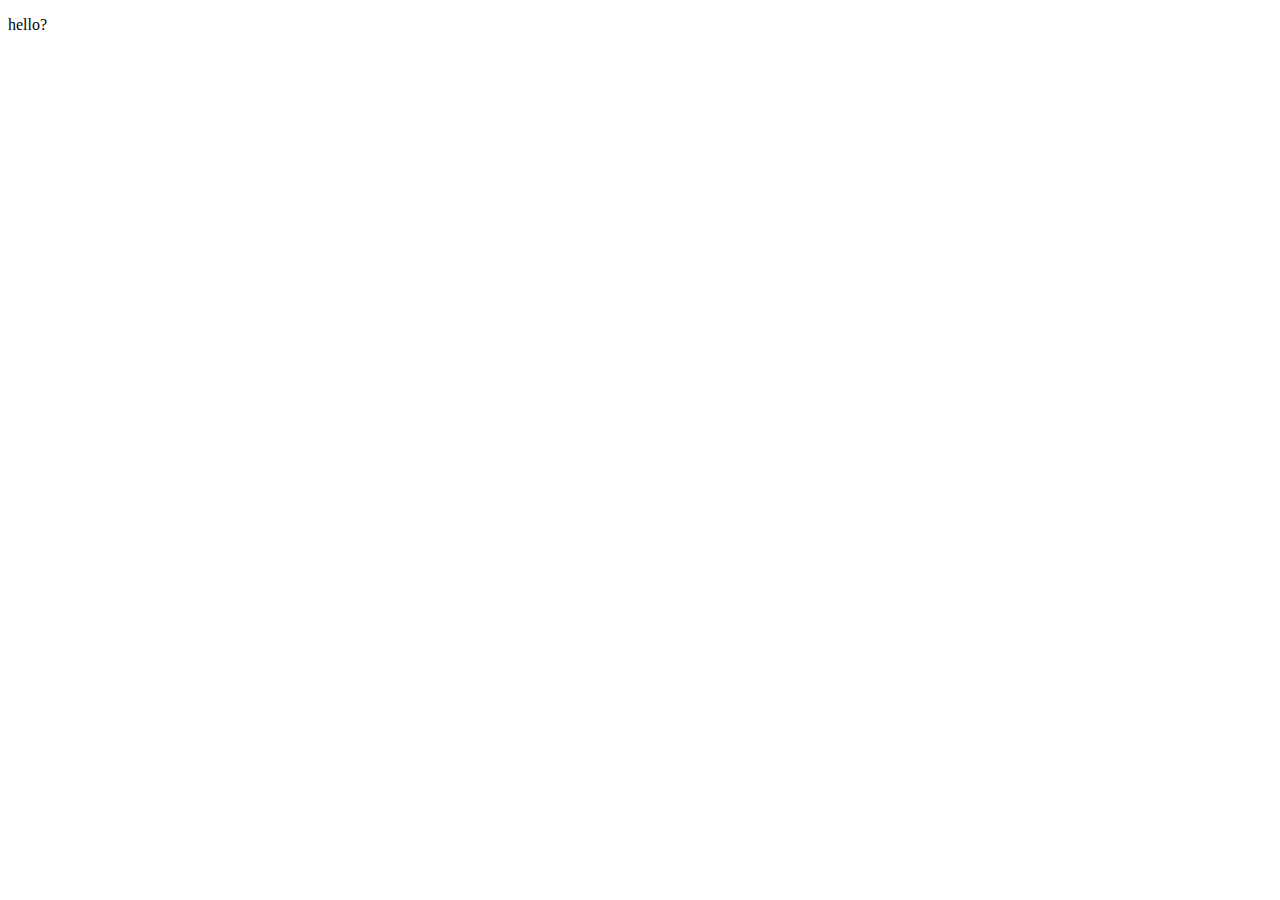
==== index.html @ af05ab69 "Create index.html" ====
<!DOCTYPE html>
<html lang="en">
<head>
  <meta charset="UTF-8">
  <meta http-equiv="X-UA-Compatible" content="IE=edge">
  <meta name="viewport" content="width=device-width, initial-scale=1.0">
  <title>Document</title>
</head>
<body>
  <p>hello?</p>
</body>
</html>
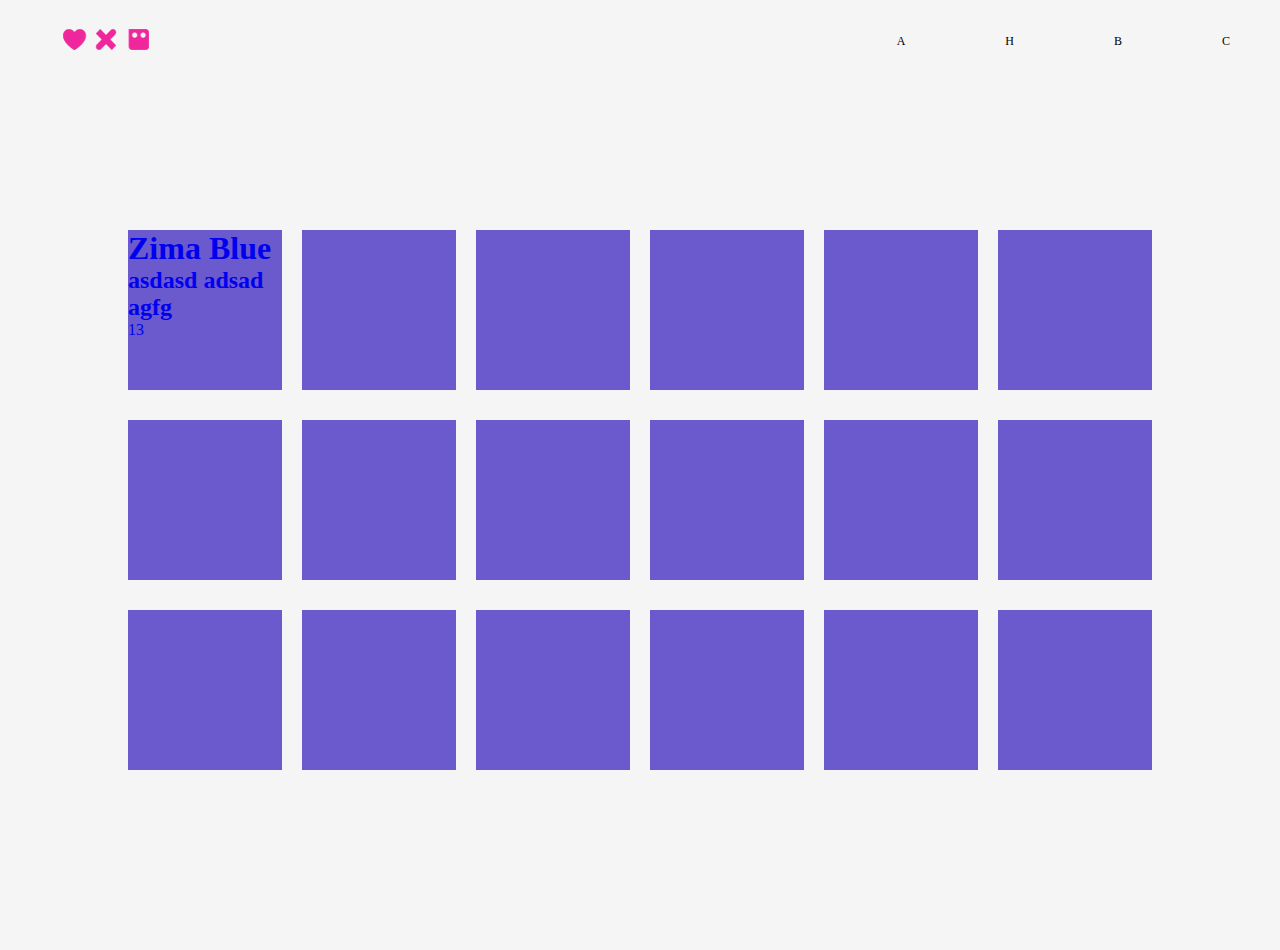
==== commit 3796a217: "Add files via upload" ====
--- a/index.html
+++ b/index.html
@@ -1,12 +1,132 @@
-<!DOCTYPE html>
-<html lang="en">
-<head>
-  <meta charset="UTF-8">
-  <meta http-equiv="X-UA-Compatible" content="IE=edge">
-  <meta name="viewport" content="width=device-width, initial-scale=1.0">
-  <title>Document</title>
-</head>
-<body>
-  <p>hello?</p>
-</body>
-</html>
+<!DOCTYPE html>
+<html lang="en">
+
+<head>
+  <meta charset="UTF-8">
+  <meta http-equiv="X-UA-Compatible" content="IE=edge">
+  <meta name="viewport" content="width=device-width, initial-scale=1.0">
+  <title>love death&robot</title>
+</head>
+<style>
+  * {
+    margin: 0;
+    padding: 0;
+  }
+
+  a {
+    text-decoration: none;
+    font-family: '..黑体UI-日本语';
+  }
+
+  ul li {
+    list-style: none;
+  }
+
+  body {
+    background-size: 100% 100%;
+    background-position: top center;
+    background-color: whitesmoke;
+  }
+
+  .nav {
+    display: flex;
+    width: 100%;
+    height: 80px;
+    margin: 0 auto;
+    justify-content: space-between;
+    align-items: center;
+  }
+
+  .logo {
+    background: url(./images/logo_1.png) no-repeat;
+    width: 100px;
+    height: 60px;
+    margin-left: 50px;
+  }
+
+  .logo:hover {
+    background: url(./images/logo_2.png) no-repeat;
+  }
+
+  .sub_nav {
+    display: flex;
+  }
+
+  .sub_nav li a {
+    font-size: 12px;
+    padding: 30px 50px 30px 50px;
+    color: black;
+    font-weight: 100;
+  }
+
+  .sub_nav li:hover a {
+    color: #f0269c;
+    border-bottom: #f0269c 1px solid;
+  }
+
+  .conter {
+    display: flex;
+    width: 80%;
+    margin: 150px auto;
+    justify-content: space-between;
+    flex-wrap: wrap;
+    align-items: center;
+  }
+
+  .conter li {
+    width: 15%;
+    height: 160px;
+    background-color: slateblue;
+    min-width: 100px;
+    max-width: 250px;
+    margin-bottom: 30px;
+
+  }
+</style>
+
+<body>
+  <div class="nav">
+    <div class="logo">
+    </div>
+    <div>
+      <ul class="sub_nav">
+        <li><a href="#">A</a></li>
+        <li><a href="#">H</a></li>
+        <li><a href="#">B</a></li>
+        <li><a href="#">C</a></li>
+      </ul>
+    </div>
+  </div>
+
+  <div>
+    <ul class="conter">
+      <li>
+        <a href="#">
+          <h1>Zima Blue</h1>
+          <h2>asdasd adsad agfg</h2>
+          <p>13</p>
+        </a>
+      </li>
+
+      <li><a href="#"></a></li>
+      <li><a href="#"></a></li>
+      <li><a href="#"></a></li>
+      <li><a href="#"></a></li>
+      <li><a href="#"></a></li>
+      <li><a href="#"></a></li>
+      <li><a href="#"></a></li>
+      <li><a href="#"></a></li>
+      <li><a href="#"></a></li>
+      <li><a href="#"></a></li>
+      <li><a href="#"></a></li>
+      <li><a href="#"></a></li>
+      <li><a href="#"></a></li>
+      <li><a href="#"></a></li>
+      <li><a href="#"></a></li>
+      <li><a href="#"></a></li>
+      <li><a href="#"></a></li>
+    </ul>
+  </div>
+</body>
+
+</html>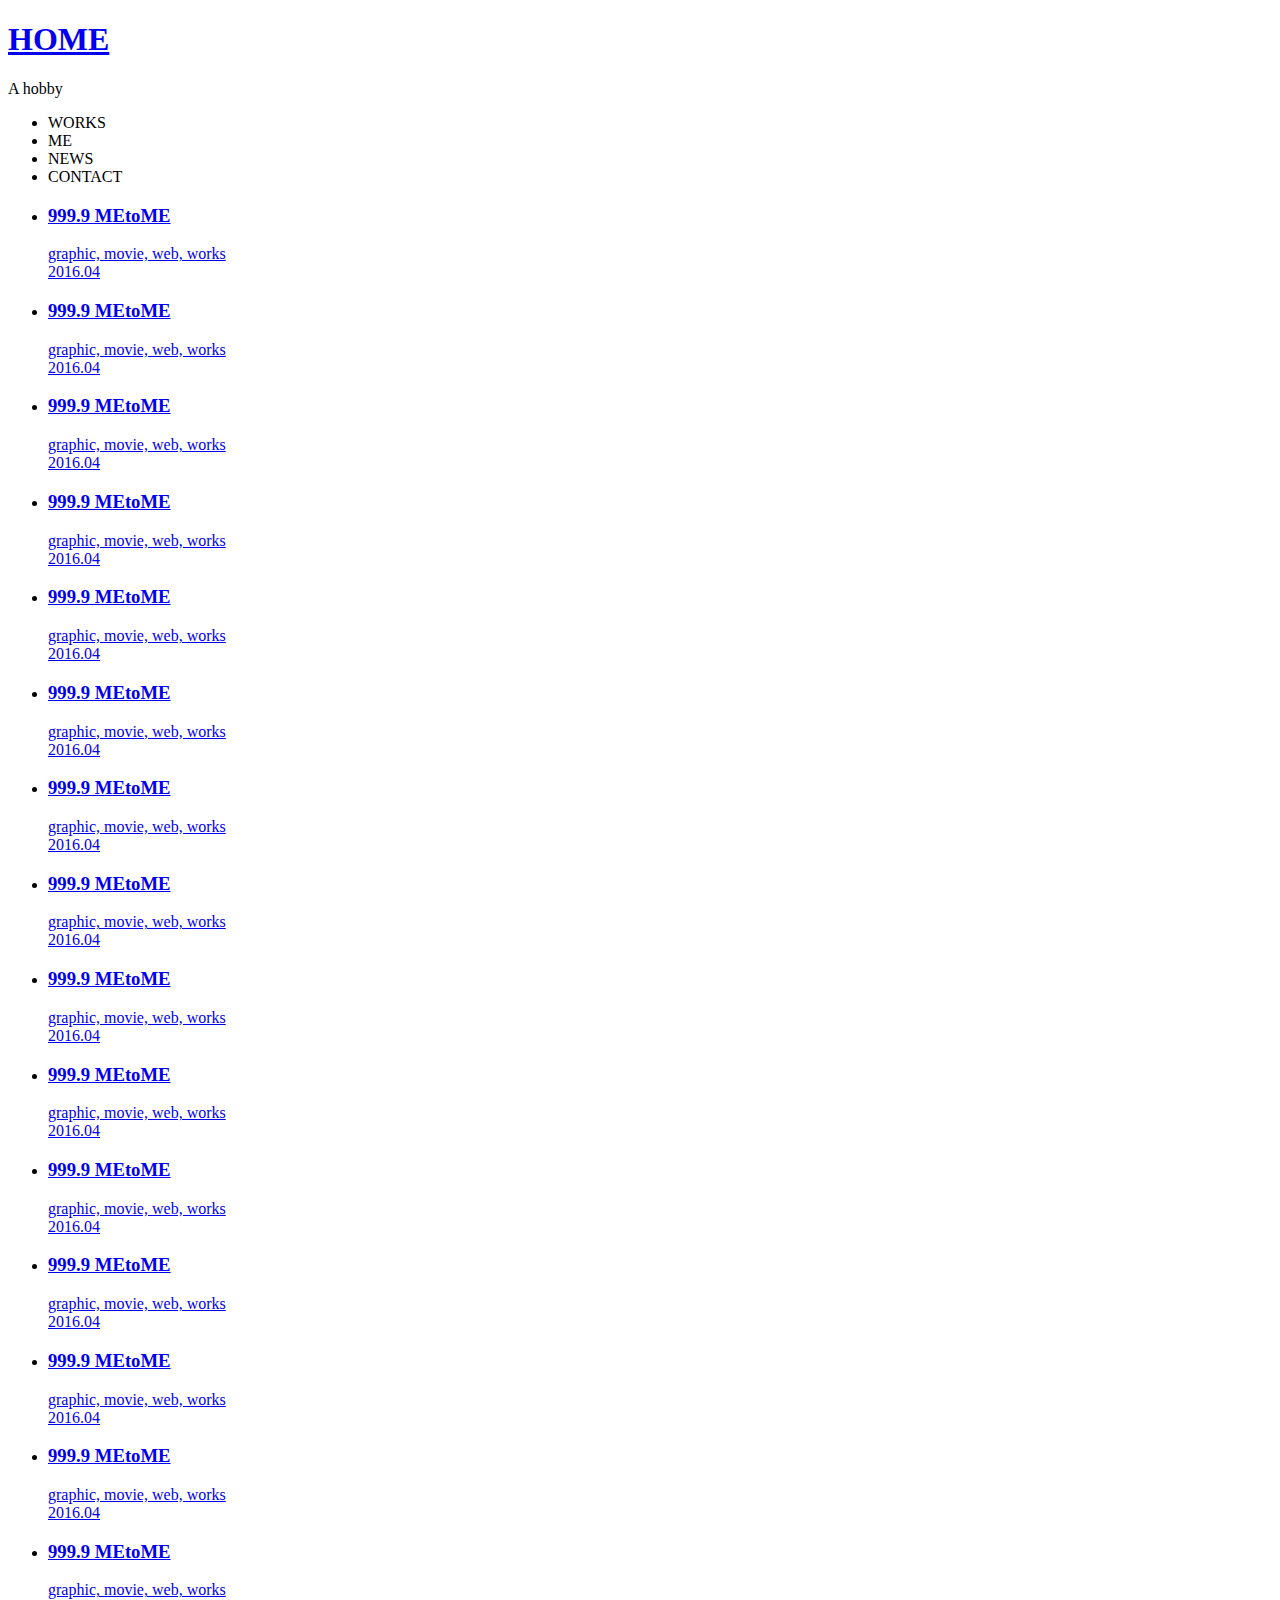
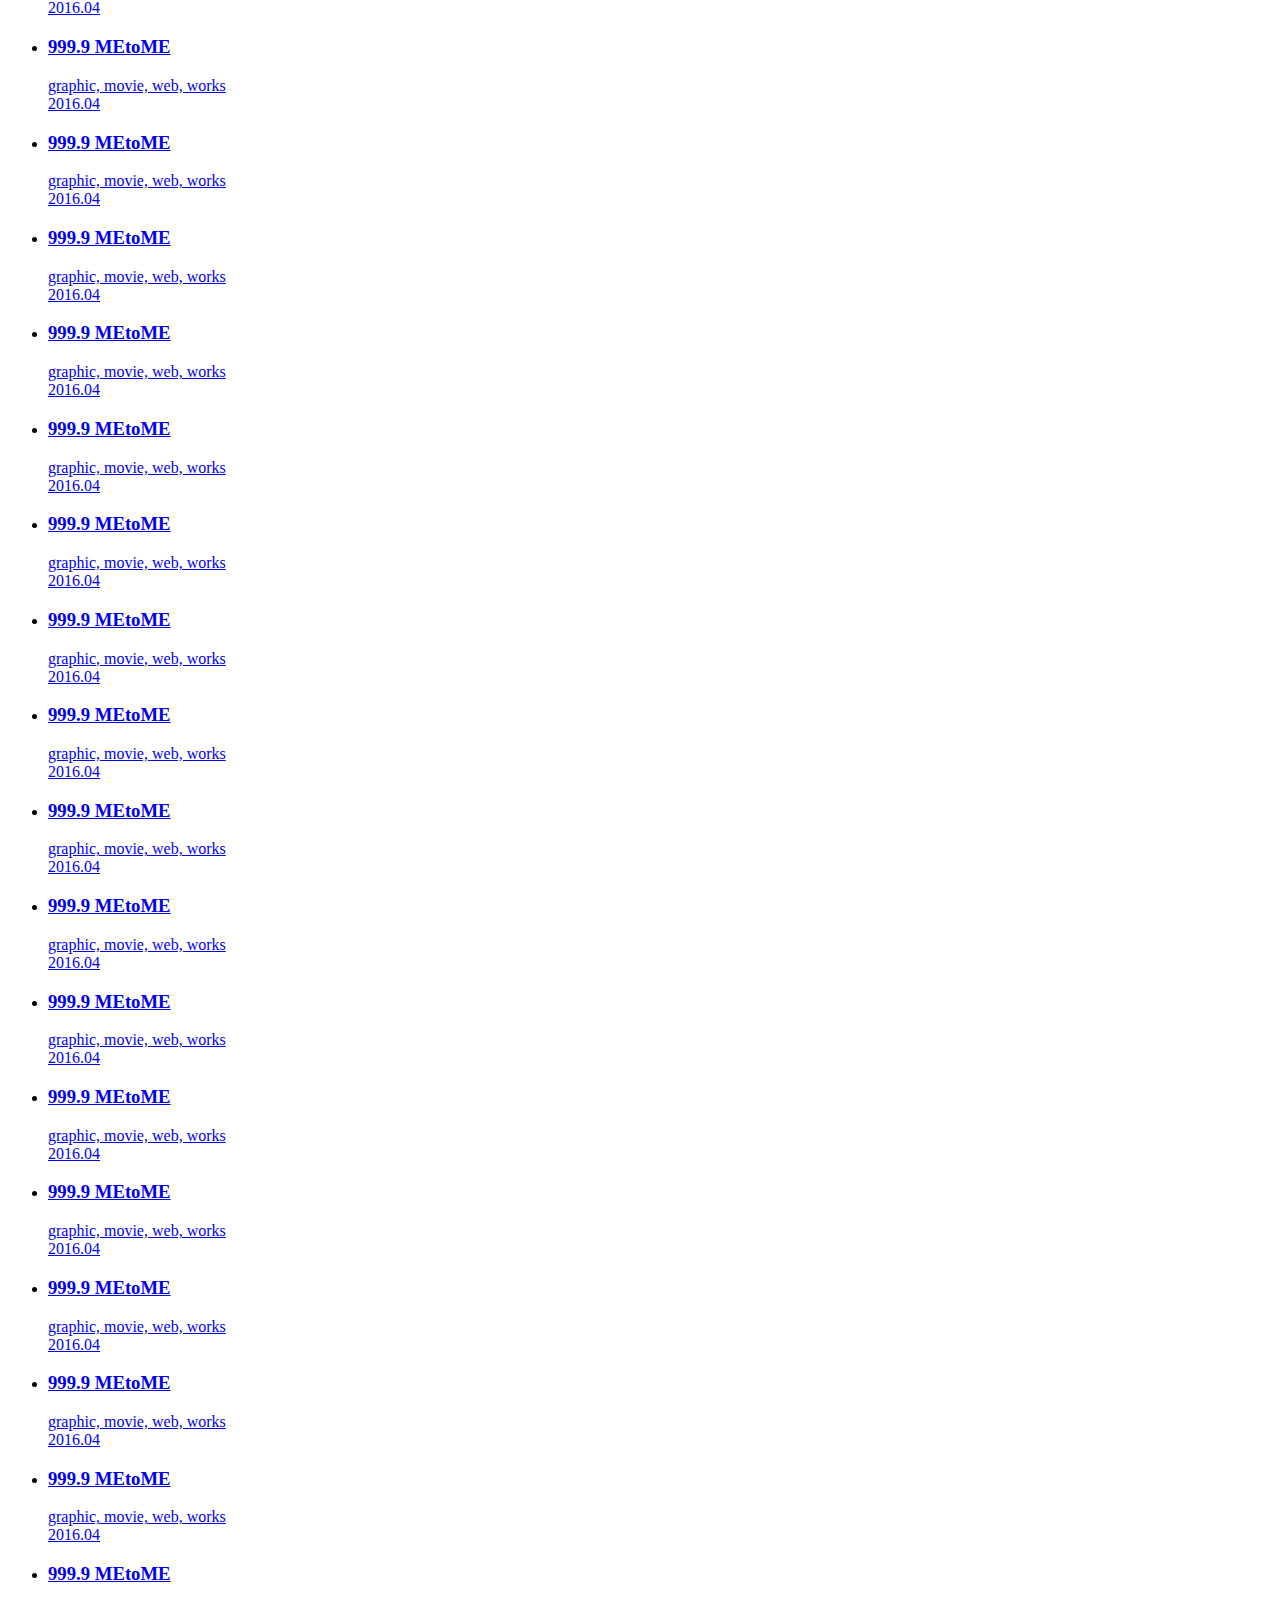
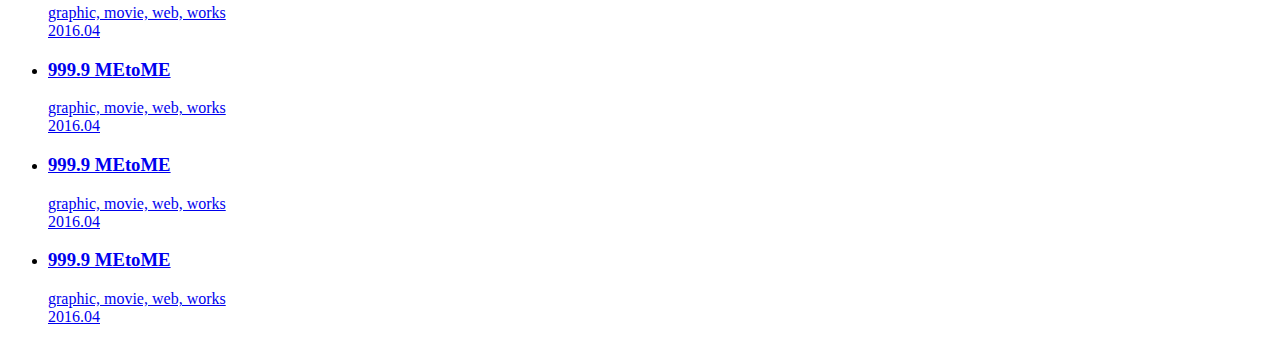
==== commit 66006c3a: "Update index.html" ====
--- a/index.html
+++ b/index.html
@@ -1,132 +1,474 @@
 <!DOCTYPE html>
-<html lang="en">
+<html>
 
 <head>
   <meta charset="UTF-8">
   <meta http-equiv="X-UA-Compatible" content="IE=edge">
   <meta name="viewport" content="width=device-width, initial-scale=1.0">
-  <title>love death&robot</title>
+  <title></title>
+  <link rel="stylesheet" href="./css/index.css">
+  <link rel="stylesheet" href="./css/public.css">
+
 </head>
-<style>
-  * {
-    margin: 0;
-    padding: 0;
-  }
-
-  a {
-    text-decoration: none;
-    font-family: '..黑体UI-日本语';
-  }
-
-  ul li {
-    list-style: none;
-  }
-
-  body {
-    background-size: 100% 100%;
-    background-position: top center;
-    background-color: whitesmoke;
-  }
-
-  .nav {
-    display: flex;
-    width: 100%;
-    height: 80px;
-    margin: 0 auto;
-    justify-content: space-between;
-    align-items: center;
-  }
-
-  .logo {
-    background: url(./images/logo_1.png) no-repeat;
-    width: 100px;
-    height: 60px;
-    margin-left: 50px;
-  }
-
-  .logo:hover {
-    background: url(./images/logo_2.png) no-repeat;
-  }
-
-  .sub_nav {
-    display: flex;
-  }
-
-  .sub_nav li a {
-    font-size: 12px;
-    padding: 30px 50px 30px 50px;
-    color: black;
-    font-weight: 100;
-  }
-
-  .sub_nav li:hover a {
-    color: #f0269c;
-    border-bottom: #f0269c 1px solid;
-  }
-
-  .conter {
-    display: flex;
-    width: 80%;
-    margin: 150px auto;
-    justify-content: space-between;
-    flex-wrap: wrap;
-    align-items: center;
-  }
-
-  .conter li {
-    width: 15%;
-    height: 160px;
-    background-color: slateblue;
-    min-width: 100px;
-    max-width: 250px;
-    margin-bottom: 30px;
-
-  }
-</style>
 
 <body>
-  <div class="nav">
-    <div class="logo">
+  <div class="header_wrapper">
+    <div id="header">
+      <div class="menu">
+        <div class="header_title">
+          <h1>
+            <a href="./index.html">HOME</a>
+          </h1>
+          A hobby
+        </div>
+        <ul class="header_nav">
+          <li>
+            <a href="#"></a>
+            WORKS
+          </li>
+          <li>
+            <a href="#"></a>
+            ME
+          </li>
+          <li>
+            <a href="#"></a>
+            NEWS
+          </li>
+          <li>
+            <a href="#"></a>
+            CONTACT
+          </li>
+        </ul>
+      </div>
     </div>
-    <div>
-      <ul class="sub_nav">
-        <li><a href="#">A</a></li>
-        <li><a href="#">H</a></li>
-        <li><a href="#">B</a></li>
-        <li><a href="#">C</a></li>
+  </div>
+  <div class="content_wrapper">
+    <div class="content">
+      <ul class="test">
+        <li>
+          <div>
+            <a href="#">
+              <h3>999.9 MEtoME</h3>
+              <p>
+                graphic, movie, web, works
+                <br>
+                2016.04
+              </p>
+            </a>
+          </div>
+        </li>
+        <li>
+          <div>
+            <a href="#">
+              <h3>999.9 MEtoME</h3>
+              <p>
+                graphic, movie, web, works
+                <br>
+                2016.04
+              </p>
+            </a>
+          </div>
+        </li>
+        <li>
+          <div>
+            <a href="#">
+              <h3>999.9 MEtoME</h3>
+              <p>
+                graphic, movie, web, works
+                <br>
+                2016.04
+              </p>
+            </a>
+          </div>
+        </li>
+        <li>
+          <div>
+            <a href="#">
+              <h3>999.9 MEtoME</h3>
+              <p>
+                graphic, movie, web, works
+                <br>
+                2016.04
+              </p>
+            </a>
+          </div>
+        </li>
+        <li>
+          <div>
+            <a href="#">
+              <h3>999.9 MEtoME</h3>
+              <p>
+                graphic, movie, web, works
+                <br>
+                2016.04
+              </p>
+            </a>
+          </div>
+        </li>
+        <li>
+          <div>
+            <a href="#">
+              <h3>999.9 MEtoME</h3>
+              <p>
+                graphic, movie, web, works
+                <br>
+                2016.04
+              </p>
+            </a>
+          </div>
+        </li>
+        <li>
+          <div>
+            <a href="#">
+              <h3>999.9 MEtoME</h3>
+              <p>
+                graphic, movie, web, works
+                <br>
+                2016.04
+              </p>
+            </a>
+          </div>
+        </li>
+        <li>
+          <div>
+            <a href="#">
+              <h3>999.9 MEtoME</h3>
+              <p>
+                graphic, movie, web, works
+                <br>
+                2016.04
+              </p>
+            </a>
+          </div>
+        </li>
+        <li>
+          <div>
+            <a href="#">
+              <h3>999.9 MEtoME</h3>
+              <p>
+                graphic, movie, web, works
+                <br>
+                2016.04
+              </p>
+            </a>
+          </div>
+        </li>
+        <li>
+          <div>
+            <a href="#">
+              <h3>999.9 MEtoME</h3>
+              <p>
+                graphic, movie, web, works
+                <br>
+                2016.04
+              </p>
+            </a>
+          </div>
+        </li>
+        <li>
+          <div>
+            <a href="#">
+              <h3>999.9 MEtoME</h3>
+              <p>
+                graphic, movie, web, works
+                <br>
+                2016.04
+              </p>
+            </a>
+          </div>
+        </li>
+        <li>
+          <div>
+            <a href="#">
+              <h3>999.9 MEtoME</h3>
+              <p>
+                graphic, movie, web, works
+                <br>
+                2016.04
+              </p>
+            </a>
+          </div>
+        </li>
+        <li>
+          <div>
+            <a href="#">
+              <h3>999.9 MEtoME</h3>
+              <p>
+                graphic, movie, web, works
+                <br>
+                2016.04
+              </p>
+            </a>
+          </div>
+        </li>
+        <li>
+          <div>
+            <a href="#">
+              <h3>999.9 MEtoME</h3>
+              <p>
+                graphic, movie, web, works
+                <br>
+                2016.04
+              </p>
+            </a>
+          </div>
+        </li>
+        <li>
+          <div>
+            <a href="#">
+              <h3>999.9 MEtoME</h3>
+              <p>
+                graphic, movie, web, works
+                <br>
+                2016.04
+              </p>
+            </a>
+          </div>
+        </li>
+        <li>
+          <div>
+            <a href="#">
+              <h3>999.9 MEtoME</h3>
+              <p>
+                graphic, movie, web, works
+                <br>
+                2016.04
+              </p>
+            </a>
+          </div>
+        </li>
+        <li>
+          <div>
+            <a href="#">
+              <h3>999.9 MEtoME</h3>
+              <p>
+                graphic, movie, web, works
+                <br>
+                2016.04
+              </p>
+            </a>
+          </div>
+        </li>
+        <li>
+          <div>
+            <a href="#">
+              <h3>999.9 MEtoME</h3>
+              <p>
+                graphic, movie, web, works
+                <br>
+                2016.04
+              </p>
+            </a>
+          </div>
+        </li>
+        <li>
+          <div>
+            <a href="#">
+              <h3>999.9 MEtoME</h3>
+              <p>
+                graphic, movie, web, works
+                <br>
+                2016.04
+              </p>
+            </a>
+          </div>
+        </li>
+        <li>
+          <div>
+            <a href="#">
+              <h3>999.9 MEtoME</h3>
+              <p>
+                graphic, movie, web, works
+                <br>
+                2016.04
+              </p>
+            </a>
+          </div>
+        </li>
+        <li>
+          <div>
+            <a href="#">
+              <h3>999.9 MEtoME</h3>
+              <p>
+                graphic, movie, web, works
+                <br>
+                2016.04
+              </p>
+            </a>
+          </div>
+        </li>
+        <li>
+          <div>
+            <a href="#">
+              <h3>999.9 MEtoME</h3>
+              <p>
+                graphic, movie, web, works
+                <br>
+                2016.04
+              </p>
+            </a>
+          </div>
+        </li>
+        <li>
+          <div>
+            <a href="#">
+              <h3>999.9 MEtoME</h3>
+              <p>
+                graphic, movie, web, works
+                <br>
+                2016.04
+              </p>
+            </a>
+          </div>
+        </li>
+        <li>
+          <div>
+            <a href="#">
+              <h3>999.9 MEtoME</h3>
+              <p>
+                graphic, movie, web, works
+                <br>
+                2016.04
+              </p>
+            </a>
+          </div>
+        </li>
+        <li>
+          <div>
+            <a href="#">
+              <h3>999.9 MEtoME</h3>
+              <p>
+                graphic, movie, web, works
+                <br>
+                2016.04
+              </p>
+            </a>
+          </div>
+        </li>
+        <li>
+          <div>
+            <a href="#">
+              <h3>999.9 MEtoME</h3>
+              <p>
+                graphic, movie, web, works
+                <br>
+                2016.04
+              </p>
+            </a>
+          </div>
+        </li>
+        <li>
+          <div>
+            <a href="#">
+              <h3>999.9 MEtoME</h3>
+              <p>
+                graphic, movie, web, works
+                <br>
+                2016.04
+              </p>
+            </a>
+          </div>
+        </li>
+        <li>
+          <div>
+            <a href="#">
+              <h3>999.9 MEtoME</h3>
+              <p>
+                graphic, movie, web, works
+                <br>
+                2016.04
+              </p>
+            </a>
+          </div>
+        </li>
+        <li>
+          <div>
+            <a href="#">
+              <h3>999.9 MEtoME</h3>
+              <p>
+                graphic, movie, web, works
+                <br>
+                2016.04
+              </p>
+            </a>
+          </div>
+        </li>
+        <li>
+          <div>
+            <a href="#">
+              <h3>999.9 MEtoME</h3>
+              <p>
+                graphic, movie, web, works
+                <br>
+                2016.04
+              </p>
+            </a>
+          </div>
+        </li>
+        <li>
+          <div>
+            <a href="#">
+              <h3>999.9 MEtoME</h3>
+              <p>
+                graphic, movie, web, works
+                <br>
+                2016.04
+              </p>
+            </a>
+          </div>
+        </li>
+        <li>
+          <div>
+            <a href="#">
+              <h3>999.9 MEtoME</h3>
+              <p>
+                graphic, movie, web, works
+                <br>
+                2016.04
+              </p>
+            </a>
+          </div>
+        </li>
+        <li>
+          <div>
+            <a href="#">
+              <h3>999.9 MEtoME</h3>
+              <p>
+                graphic, movie, web, works
+                <br>
+                2016.04
+              </p>
+            </a>
+          </div>
+        </li>
+        <li>
+          <div>
+            <a href="#">
+              <h3>999.9 MEtoME</h3>
+              <p>
+                graphic, movie, web, works
+                <br>
+                2016.04
+              </p>
+            </a>
+          </div>
+        </li>
+        <li>
+          <div>
+            <a href="#">
+              <h3>999.9 MEtoME</h3>
+              <p>
+                graphic, movie, web, works
+                <br>
+                2016.04
+              </p>
+            </a>
+          </div>
+        </li>
       </ul>
     </div>
-  </div>
 
-  <div>
-    <ul class="conter">
-      <li>
-        <a href="#">
-          <h1>Zima Blue</h1>
-          <h2>asdasd adsad agfg</h2>
-          <p>13</p>
-        </a>
-      </li>
-
-      <li><a href="#"></a></li>
-      <li><a href="#"></a></li>
-      <li><a href="#"></a></li>
-      <li><a href="#"></a></li>
-      <li><a href="#"></a></li>
-      <li><a href="#"></a></li>
-      <li><a href="#"></a></li>
-      <li><a href="#"></a></li>
-      <li><a href="#"></a></li>
-      <li><a href="#"></a></li>
-      <li><a href="#"></a></li>
-      <li><a href="#"></a></li>
-      <li><a href="#"></a></li>
-      <li><a href="#"></a></li>
-      <li><a href="#"></a></li>
-      <li><a href="#"></a></li>
-      <li><a href="#"></a></li>
-    </ul>
   </div>
 </body>
 
-</html>+</html>
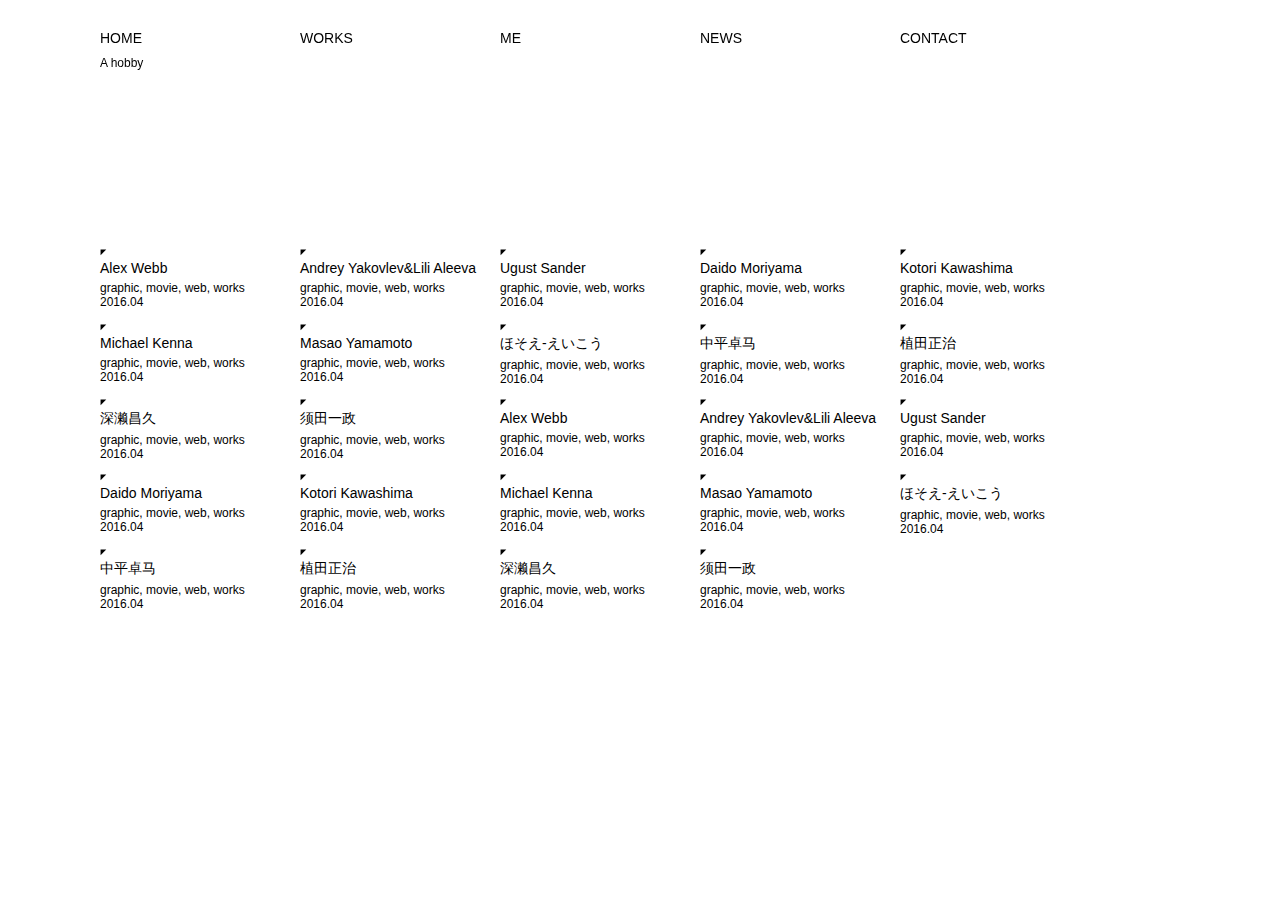
==== commit 9cbc6737: "Add files via upload" ====
--- a/index.html
+++ b/index.html
@@ -5,22 +5,25 @@
   <meta charset="UTF-8">
   <meta http-equiv="X-UA-Compatible" content="IE=edge">
   <meta name="viewport" content="width=device-width, initial-scale=1.0">
-  <title></title>
+  <title>◤</title>
   <link rel="stylesheet" href="./css/index.css">
   <link rel="stylesheet" href="./css/public.css">
 
 </head>
 
-<body>
+<body class="background">
+  <!-- 头部 -->
   <div class="header_wrapper">
     <div id="header">
       <div class="menu">
+        <!-- LOGO -->
         <div class="header_title">
           <h1>
             <a href="./index.html">HOME</a>
           </h1>
           A hobby
         </div>
+        <!-- 导航 -->
         <ul class="header_nav">
           <li>
             <a href="#"></a>
@@ -45,418 +48,314 @@
   <div class="content_wrapper">
     <div class="content">
       <ul class="test">
-        <li>
-          <div>
-            <a href="#">
-              <h3>999.9 MEtoME</h3>
-              <p>
-                graphic, movie, web, works
-                <br>
-                2016.04
-              </p>
-            </a>
-          </div>
-        </li>
-        <li>
-          <div>
-            <a href="#">
-              <h3>999.9 MEtoME</h3>
-              <p>
-                graphic, movie, web, works
-                <br>
-                2016.04
-              </p>
-            </a>
-          </div>
-        </li>
-        <li>
-          <div>
-            <a href="#">
-              <h3>999.9 MEtoME</h3>
-              <p>
-                graphic, movie, web, works
-                <br>
-                2016.04
-              </p>
-            </a>
-          </div>
-        </li>
-        <li>
-          <div>
-            <a href="#">
-              <h3>999.9 MEtoME</h3>
-              <p>
-                graphic, movie, web, works
-                <br>
-                2016.04
-              </p>
-            </a>
-          </div>
-        </li>
-        <li>
-          <div>
-            <a href="#">
-              <h3>999.9 MEtoME</h3>
-              <p>
-                graphic, movie, web, works
-                <br>
-                2016.04
-              </p>
-            </a>
-          </div>
-        </li>
-        <li>
-          <div>
-            <a href="#">
-              <h3>999.9 MEtoME</h3>
-              <p>
-                graphic, movie, web, works
-                <br>
-                2016.04
-              </p>
-            </a>
-          </div>
-        </li>
-        <li>
-          <div>
-            <a href="#">
-              <h3>999.9 MEtoME</h3>
-              <p>
-                graphic, movie, web, works
-                <br>
-                2016.04
-              </p>
-            </a>
-          </div>
-        </li>
-        <li>
-          <div>
-            <a href="#">
-              <h3>999.9 MEtoME</h3>
-              <p>
-                graphic, movie, web, works
-                <br>
-                2016.04
-              </p>
-            </a>
-          </div>
-        </li>
-        <li>
-          <div>
-            <a href="#">
-              <h3>999.9 MEtoME</h3>
-              <p>
-                graphic, movie, web, works
-                <br>
-                2016.04
-              </p>
-            </a>
-          </div>
-        </li>
-        <li>
-          <div>
-            <a href="#">
-              <h3>999.9 MEtoME</h3>
-              <p>
-                graphic, movie, web, works
-                <br>
-                2016.04
-              </p>
-            </a>
-          </div>
-        </li>
-        <li>
-          <div>
-            <a href="#">
-              <h3>999.9 MEtoME</h3>
-              <p>
-                graphic, movie, web, works
-                <br>
-                2016.04
-              </p>
-            </a>
-          </div>
-        </li>
-        <li>
-          <div>
-            <a href="#">
-              <h3>999.9 MEtoME</h3>
-              <p>
-                graphic, movie, web, works
-                <br>
-                2016.04
-              </p>
-            </a>
-          </div>
-        </li>
-        <li>
-          <div>
-            <a href="#">
-              <h3>999.9 MEtoME</h3>
-              <p>
-                graphic, movie, web, works
-                <br>
-                2016.04
-              </p>
-            </a>
-          </div>
-        </li>
-        <li>
-          <div>
-            <a href="#">
-              <h3>999.9 MEtoME</h3>
-              <p>
-                graphic, movie, web, works
-                <br>
-                2016.04
-              </p>
-            </a>
-          </div>
-        </li>
-        <li>
-          <div>
-            <a href="#">
-              <h3>999.9 MEtoME</h3>
-              <p>
-                graphic, movie, web, works
-                <br>
-                2016.04
-              </p>
-            </a>
-          </div>
-        </li>
-        <li>
-          <div>
-            <a href="#">
-              <h3>999.9 MEtoME</h3>
-              <p>
-                graphic, movie, web, works
-                <br>
-                2016.04
-              </p>
-            </a>
-          </div>
-        </li>
-        <li>
-          <div>
-            <a href="#">
-              <h3>999.9 MEtoME</h3>
-              <p>
-                graphic, movie, web, works
-                <br>
-                2016.04
-              </p>
-            </a>
-          </div>
-        </li>
-        <li>
-          <div>
-            <a href="#">
-              <h3>999.9 MEtoME</h3>
-              <p>
-                graphic, movie, web, works
-                <br>
-                2016.04
-              </p>
-            </a>
-          </div>
-        </li>
-        <li>
-          <div>
-            <a href="#">
-              <h3>999.9 MEtoME</h3>
-              <p>
-                graphic, movie, web, works
-                <br>
-                2016.04
-              </p>
-            </a>
-          </div>
-        </li>
-        <li>
-          <div>
-            <a href="#">
-              <h3>999.9 MEtoME</h3>
-              <p>
-                graphic, movie, web, works
-                <br>
-                2016.04
-              </p>
-            </a>
-          </div>
-        </li>
-        <li>
-          <div>
-            <a href="#">
-              <h3>999.9 MEtoME</h3>
-              <p>
-                graphic, movie, web, works
-                <br>
-                2016.04
-              </p>
-            </a>
-          </div>
-        </li>
-        <li>
-          <div>
-            <a href="#">
-              <h3>999.9 MEtoME</h3>
-              <p>
-                graphic, movie, web, works
-                <br>
-                2016.04
-              </p>
-            </a>
-          </div>
-        </li>
-        <li>
-          <div>
-            <a href="#">
-              <h3>999.9 MEtoME</h3>
-              <p>
-                graphic, movie, web, works
-                <br>
-                2016.04
-              </p>
-            </a>
-          </div>
-        </li>
-        <li>
-          <div>
-            <a href="#">
-              <h3>999.9 MEtoME</h3>
-              <p>
-                graphic, movie, web, works
-                <br>
-                2016.04
-              </p>
-            </a>
-          </div>
-        </li>
-        <li>
-          <div>
-            <a href="#">
-              <h3>999.9 MEtoME</h3>
-              <p>
-                graphic, movie, web, works
-                <br>
-                2016.04
-              </p>
-            </a>
-          </div>
-        </li>
-        <li>
-          <div>
-            <a href="#">
-              <h3>999.9 MEtoME</h3>
-              <p>
-                graphic, movie, web, works
-                <br>
-                2016.04
-              </p>
-            </a>
-          </div>
-        </li>
-        <li>
-          <div>
-            <a href="#">
-              <h3>999.9 MEtoME</h3>
-              <p>
-                graphic, movie, web, works
-                <br>
-                2016.04
-              </p>
-            </a>
-          </div>
-        </li>
-        <li>
-          <div>
-            <a href="#">
-              <h3>999.9 MEtoME</h3>
-              <p>
-                graphic, movie, web, works
-                <br>
-                2016.04
-              </p>
-            </a>
-          </div>
-        </li>
-        <li>
-          <div>
-            <a href="#">
-              <h3>999.9 MEtoME</h3>
-              <p>
-                graphic, movie, web, works
-                <br>
-                2016.04
-              </p>
-            </a>
-          </div>
-        </li>
-        <li>
-          <div>
-            <a href="#">
-              <h3>999.9 MEtoME</h3>
-              <p>
-                graphic, movie, web, works
-                <br>
-                2016.04
-              </p>
-            </a>
-          </div>
-        </li>
-        <li>
-          <div>
-            <a href="#">
-              <h3>999.9 MEtoME</h3>
-              <p>
-                graphic, movie, web, works
-                <br>
-                2016.04
-              </p>
-            </a>
-          </div>
-        </li>
-        <li>
-          <div>
-            <a href="#">
-              <h3>999.9 MEtoME</h3>
-              <p>
-                graphic, movie, web, works
-                <br>
-                2016.04
-              </p>
-            </a>
-          </div>
-        </li>
-        <li>
-          <div>
-            <a href="#">
-              <h3>999.9 MEtoME</h3>
-              <p>
-                graphic, movie, web, works
-                <br>
-                2016.04
-              </p>
-            </a>
-          </div>
-        </li>
-        <li>
-          <div>
-            <a href="#">
-              <h3>999.9 MEtoME</h3>
-              <p>
-                graphic, movie, web, works
-                <br>
-                2016.04
-              </p>
-            </a>
-          </div>
-        </li>
-        <li>
-          <div>
-            <a href="#">
-              <h3>999.9 MEtoME</h3>
+        <!-- 一排 -->
+        <li>
+          <div>
+            <a href="#">
+              <img src="./img/Alex_Webb.png">
+              <h3>Alex Webb</h3>
+              <p>
+                graphic, movie, web, works
+                <br>
+                2016.04
+              </p>
+            </a>
+          </div>
+        </li>
+        <li>
+          <div>
+            <a href="#">
+              <img src="./img/Andrey_Yakovlev&Lili_Aleeva.png">
+              <h3>Andrey Yakovlev&Lili Aleeva</h3>
+              <p>
+                graphic, movie, web, works
+                <br>
+                2016.04
+              </p>
+            </a>
+          </div>
+        </li>
+        <li>
+          <div>
+            <a href="#">
+              <img src="./img/august_sander.png">
+              <h3>Ugust Sander</h3>
+              <p>
+                graphic, movie, web, works
+                <br>
+                2016.04
+              </p>
+            </a>
+          </div>
+        </li>
+        <li>
+          <div>
+            <a href="#">
+              <img src="./img/Daido_Moriyama.png">
+              <h3>Daido Moriyama</h3>
+              <p>
+                graphic, movie, web, works
+                <br>
+                2016.04
+              </p>
+            </a>
+          </div>
+        </li>
+        <li>
+          <div>
+            <a href="#">
+              <img src="./img/Kotori_Kawashima.png">
+              <h3>Kotori Kawashima</h3>
+              <p>
+                graphic, movie, web, works
+                <br>
+                2016.04
+              </p>
+            </a>
+          </div>
+        </li>
+        <li>
+          <div>
+            <a href="#">
+              <img src="./img/Michael_Kenna.png">
+              <h3>Michael Kenna</h3>
+              <p>
+                graphic, movie, web, works
+                <br>
+                2016.04
+              </p>
+            </a>
+          </div>
+        </li>
+        <li>
+          <div>
+            <a href="#">
+              <img src="./img/Masao_Yamamoto.png">
+              <h3>Masao Yamamoto</h3>
+              <p>
+                graphic, movie, web, works
+                <br>
+                2016.04
+              </p>
+            </a>
+          </div>
+        </li>
+        <!-- 二排 -->
+        <li>
+          <div>
+            <a href="#">
+              <img src="./img/ほそえ-えいこう.png">
+              <h3>ほそえ-えいこう</h3>
+              <p>
+                graphic, movie, web, works
+                <br>
+                2016.04
+              </p>
+            </a>
+          </div>
+        </li>
+        <li>
+          <div>
+            <a href="#">
+              <img src="./img/中平卓马.png">
+              <h3>中平卓马</h3>
+              <p>
+                graphic, movie, web, works
+                <br>
+                2016.04
+              </p>
+            </a>
+          </div>
+        </li>
+        <li>
+          <div>
+            <a href="#">
+              <img src="./img/植田正治.png">
+              <h3>植田正治</h3>
+              <p>
+                graphic, movie, web, works
+                <br>
+                2016.04
+              </p>
+            </a>
+          </div>
+        </li>
+        <li>
+          <div>
+            <a href="#">
+              <img src="./img/深濑昌久.png">
+              <h3>深濑昌久</h3>
+              <p>
+                graphic, movie, web, works
+                <br>
+                2016.04
+              </p>
+            </a>
+          </div>
+        </li>
+        <li>
+          <div>
+            <a href="#">
+              <img src="./img/须田一政.png">
+              <h3>须田一政</h3>
+              <p>
+                graphic, movie, web, works
+                <br>
+                2016.04
+              </p>
+            </a>
+          </div>
+        </li>
+        <!-- //// -->
+        <li>
+          <div>
+            <a href="#">
+              <img src="./img/Alex_Webb.png">
+              <h3>Alex Webb</h3>
+              <p>
+                graphic, movie, web, works
+                <br>
+                2016.04
+              </p>
+            </a>
+          </div>
+        </li>
+        <li>
+          <div>
+            <a href="#">
+              <img src="./img/Andrey_Yakovlev&Lili_Aleeva.png">
+              <h3>Andrey Yakovlev&Lili Aleeva</h3>
+              <p>
+                graphic, movie, web, works
+                <br>
+                2016.04
+              </p>
+            </a>
+          </div>
+        </li>
+        <li>
+          <div>
+            <a href="#">
+              <img src="./img/august_sander.png">
+              <h3>Ugust Sander</h3>
+              <p>
+                graphic, movie, web, works
+                <br>
+                2016.04
+              </p>
+            </a>
+          </div>
+        </li>
+        <li>
+          <div>
+            <a href="#">
+              <img src="./img/Daido_Moriyama.png">
+              <h3>Daido Moriyama</h3>
+              <p>
+                graphic, movie, web, works
+                <br>
+                2016.04
+              </p>
+            </a>
+          </div>
+        </li>
+        <li>
+          <div>
+            <a href="#">
+              <img src="./img/Kotori_Kawashima.png">
+              <h3>Kotori Kawashima</h3>
+              <p>
+                graphic, movie, web, works
+                <br>
+                2016.04
+              </p>
+            </a>
+          </div>
+        </li>
+        <li>
+          <div>
+            <a href="#">
+              <img src="./img/Michael_Kenna.png">
+              <h3>Michael Kenna</h3>
+              <p>
+                graphic, movie, web, works
+                <br>
+                2016.04
+              </p>
+            </a>
+          </div>
+        </li>
+        <li>
+          <div>
+            <a href="#">
+              <img src="./img/Masao_Yamamoto.png">
+              <h3>Masao Yamamoto</h3>
+              <p>
+                graphic, movie, web, works
+                <br>
+                2016.04
+              </p>
+            </a>
+          </div>
+        </li>
+        <!-- 二排 -->
+        <li>
+          <div>
+            <a href="#">
+              <img src="./img/ほそえ-えいこう.png">
+              <h3>ほそえ-えいこう</h3>
+              <p>
+                graphic, movie, web, works
+                <br>
+                2016.04
+              </p>
+            </a>
+          </div>
+        </li>
+        <li>
+          <div>
+            <a href="#">
+              <img src="./img/中平卓马.png">
+              <h3>中平卓马</h3>
+              <p>
+                graphic, movie, web, works
+                <br>
+                2016.04
+              </p>
+            </a>
+          </div>
+        </li>
+        <li>
+          <div>
+            <a href="#">
+              <img src="./img/植田正治.png">
+              <h3>植田正治</h3>
+              <p>
+                graphic, movie, web, works
+                <br>
+                2016.04
+              </p>
+            </a>
+          </div>
+        </li>
+        <li>
+          <div>
+            <a href="#">
+              <img src="./img/深濑昌久.png">
+              <h3>深濑昌久</h3>
+              <p>
+                graphic, movie, web, works
+                <br>
+                2016.04
+              </p>
+            </a>
+          </div>
+        </li>
+        <li>
+          <div>
+            <a href="#">
+              <img src="./img/须田一政.png">
+              <h3>须田一政</h3>
               <p>
                 graphic, movie, web, works
                 <br>
@@ -467,8 +366,9 @@
         </li>
       </ul>
     </div>
-
   </div>
+
+  <script src="./js/index.js"></script>
 </body>
 
-</html>
+</html>--- a/css/index.css
+++ b/css/index.css
@@ -0,0 +1,80 @@
+.header_wrapper {
+  width: 100%;
+  position: fixed;
+  top: 0;
+  left: 0;
+}
+.header_wrapper #header {
+  background-color: transparent;
+}
+.header_wrapper #header .menu {
+  display: flex;
+  flex-direction: row;
+  height: 55px;
+  padding: 30px 0 0 100px;
+}
+.header_wrapper #header .menu .header_title {
+  font-size: 12px;
+  font-weight: normal;
+}
+.header_wrapper #header .menu .header_title h1 {
+  min-width: 200px;
+  padding-bottom: 10px;
+}
+.header_wrapper #header .menu .header_nav {
+  display: flex;
+  width: 800px;
+}
+.header_wrapper #header .menu .header_nav li {
+  width: 25%;
+  font-size: 14px;
+}
+@media screen and (max-width: 400px) {
+  .header_nav {
+    display: flex;
+    flex-direction: column;
+  }
+}
+.content_wrapper {
+  width: 100%;
+}
+.content_wrapper .content {
+  margin: 250px 0 0 100px;
+}
+.content_wrapper .content .test {
+  display: flex;
+  flex-wrap: wrap;
+  align-content: flex-start;
+  width: 100%;
+}
+.content_wrapper .content .test li {
+  min-width: 200px;
+  height: 75px;
+  position: relative;
+}
+.content_wrapper .content .test li::before {
+  content: "";
+  width: 0;
+  height: 0;
+  border: 4px solid transparent;
+  border-top-color: black;
+  border-bottom: none;
+  border-left-color: transparent;
+  border-right-color: transparent;
+  transform: rotate(135deg);
+  position: absolute;
+  top: -0.8px;
+  left: -2.3px;
+}
+.content_wrapper .content .test li div a img {
+  display: none;
+}
+.content_wrapper .content .test li div a h3 {
+  padding-top: 10px;
+  font-size: 14px;
+  padding-bottom: 5px;
+}
+.content_wrapper .content .test li div a p {
+  font-size: 12px;
+  font-weight: normal;
+}
--- a/css/public.css
+++ b/css/public.css
@@ -0,0 +1,38 @@
+* {
+  margin: 0;
+  padding: 0;
+  box-sizing: border-box;
+  font-family: "萍方-港", "Arial";
+}
+a {
+  text-decoration: none;
+  color: inherit;
+  font-size: inherit;
+}
+ul,
+ol,
+li {
+  list-style: none;
+}
+h1,
+h3 {
+  font-size: 14px;
+  font-weight: normal;
+}
+.s {
+  position: relative;
+}
+.s::before {
+  content: "";
+  width: 0;
+  height: 0;
+  border: 4px solid transparent;
+  border-top-color: black;
+  border-bottom: none;
+  border-left-color: transparent;
+  border-right-color: transparent;
+  transform: rotate(135deg);
+  position: absolute;
+  top: -1px;
+  left: -4px;
+}
